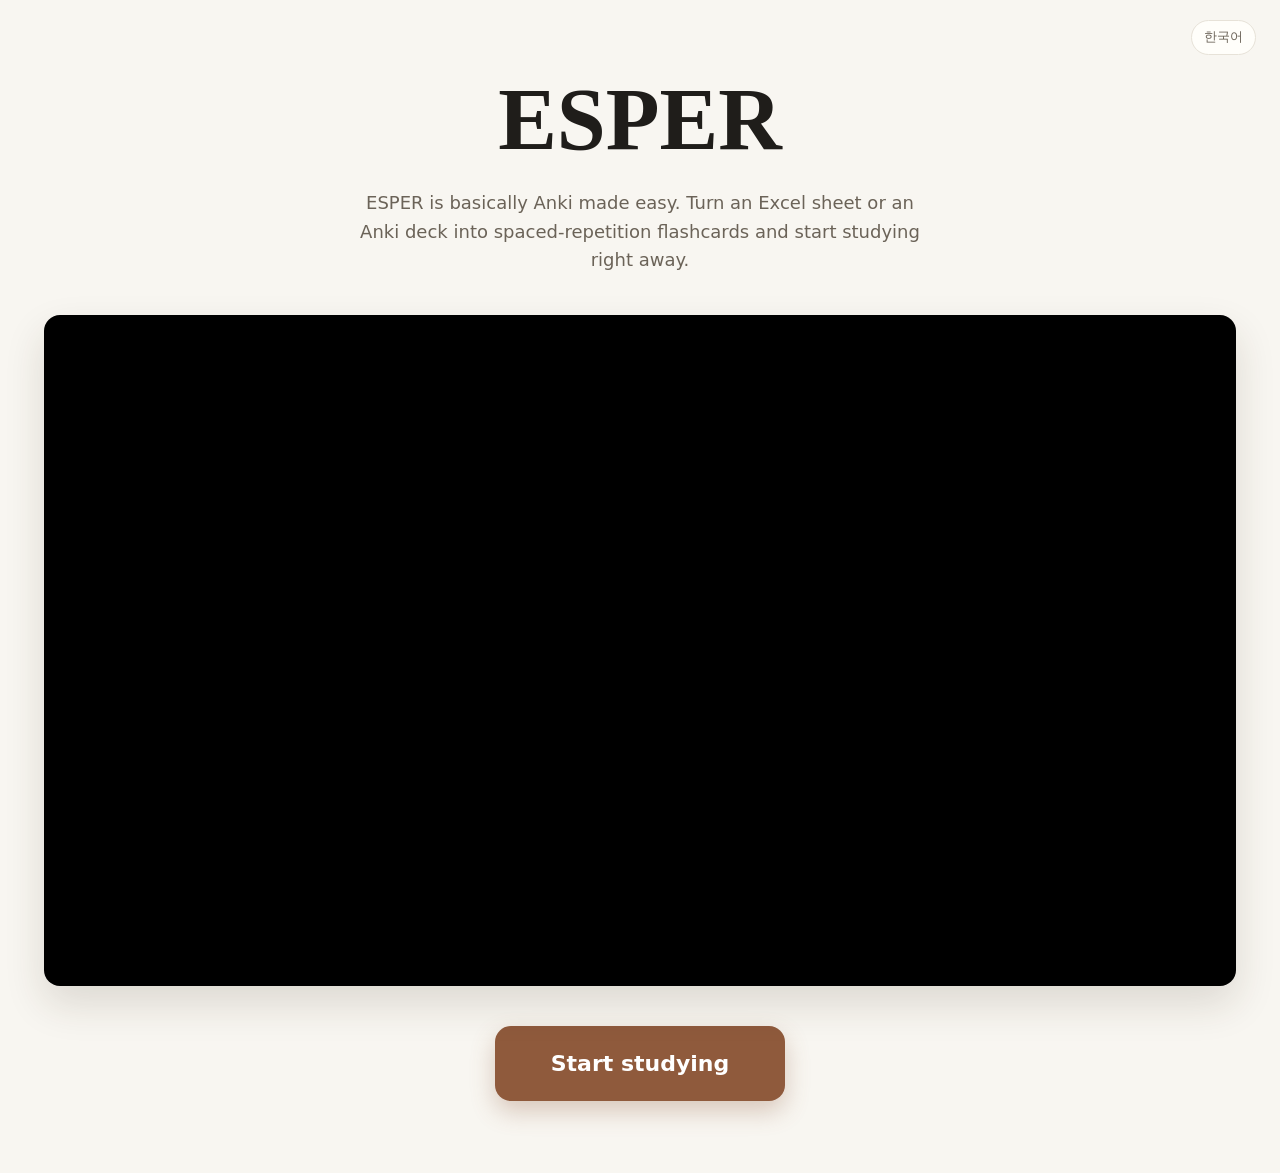
==== tutorial.html @ f26ef938 "Add tutorial page, region-based default language, Tutorial header button Co-authored-by: Copilot <22" ====
<!doctype html>
<html lang="en">
  <head>
    <meta charset="utf-8" />
    <meta name="viewport" content="width=device-width, initial-scale=1" />
    <title>ESPER Tutorial</title>
    <link rel="stylesheet" href="landing.css" />
  </head>
  <body>
    <button type="button" class="lang" data-lang-toggle aria-label="Language">한국어</button>

    <main>
      <h1>ESPER</h1>
      <p class="intro" data-i18n="intro">ESPER is basically Anki made easy. Turn an Excel sheet or an Anki deck into spaced-repetition flashcards and start studying right away.</p>

      <div class="video">
        <iframe
          src="https://www.youtube-nocookie.com/embed/8T2uMGmNtFw?autoplay=1&mute=1&playsinline=1&rel=0"
          title="ESPER demo"
          allow="autoplay; accelerometer; clipboard-write; encrypted-media; gyroscope; picture-in-picture"
          allowfullscreen
        ></iframe>
      </div>

      <a class="start" href="./" data-i18n="start">Start studying</a>
    </main>

    <script>
      const T = {
        en: {
          intro: 'ESPER is basically Anki made easy. Turn an Excel sheet or an Anki deck into spaced-repetition flashcards and start studying right away.',
          start: 'Start studying',
          toggle: '한국어',
        },
        ko: {
          intro: 'ESPER는 쉬운 Anki예요. 엑셀 파일이나 Anki 덱을 간격 반복 플래시카드로 바꿔서 바로 학습을 시작해 보세요.',
          start: '학습하러 가기',
          toggle: 'English',
        },
      };
      let lang = localStorage.getItem('esper-landing-lang')
        || (Intl.DateTimeFormat().resolvedOptions().timeZone === 'Asia/Seoul' ? 'ko' : 'en');
      function apply() {
        document.documentElement.lang = lang;
        document.querySelectorAll('[data-i18n]').forEach((el) => { el.textContent = T[lang][el.dataset.i18n]; });
        document.querySelector('[data-lang-toggle]').textContent = T[lang].toggle;
      }
      document.querySelector('[data-lang-toggle]').addEventListener('click', () => {
        lang = lang === 'ko' ? 'en' : 'ko';
        localStorage.setItem('esper-landing-lang', lang);
        apply();
      });
      apply();
    </script>
  </body>
</html>
---- landing.css ----
* { box-sizing: border-box; }

body {
  margin: 0;
  background: #f8f6f1;
  color: #1f1d1a;
  font-family: 'Inter', 'Noto Sans KR', 'Apple SD Gothic Neo', 'Malgun Gothic', system-ui, sans-serif;
  -webkit-font-smoothing: antialiased;
  line-height: 1.6;
}

.lang {
  position: absolute;
  top: 20px;
  right: 24px;
  padding: 6px 12px;
  border: 1px solid #e7e2d8;
  border-radius: 999px;
  background: #fffefa;
  color: #6b6358;
  font: inherit;
  font-size: 13px;
  cursor: pointer;
}

main {
  display: flex;
  max-width: 1240px;
  min-height: 100vh;
  margin: 0 auto;
  padding: 72px 24px;
  flex-direction: column;
  align-items: center;
  justify-content: center;
  text-align: center;
}

h1 {
  margin: 0;
  font-family: Georgia, 'Times New Roman', serif;
  font-size: clamp(48px, 10vw, 88px);
  line-height: 1.1;
}

.intro {
  max-width: 560px;
  margin: 20px 0 40px;
  color: #6b6358;
  font-size: 18px;
}

.video {
  position: relative;
  width: 100%;
  aspect-ratio: 16 / 9;
  overflow: hidden;
  border-radius: 16px;
  background: #000;
  box-shadow: 0 18px 40px rgba(60, 40, 20, .14);
}

.video iframe {
  position: absolute;
  inset: 0;
  width: 100%;
  height: 100%;
  border: 0;
}

.start {
  display: inline-flex;
  margin-top: 40px;
  padding: 20px 56px;
  border-radius: 16px;
  background: #8f5a3c;
  color: #fff;
  font-size: 22px;
  font-weight: 700;
  text-decoration: none;
  box-shadow: 0 10px 24px rgba(143, 90, 60, .3);
  transition: background .2s, transform .2s;
}

.start:hover {
  background: #6f452f;
  transform: translateY(-2px);
}
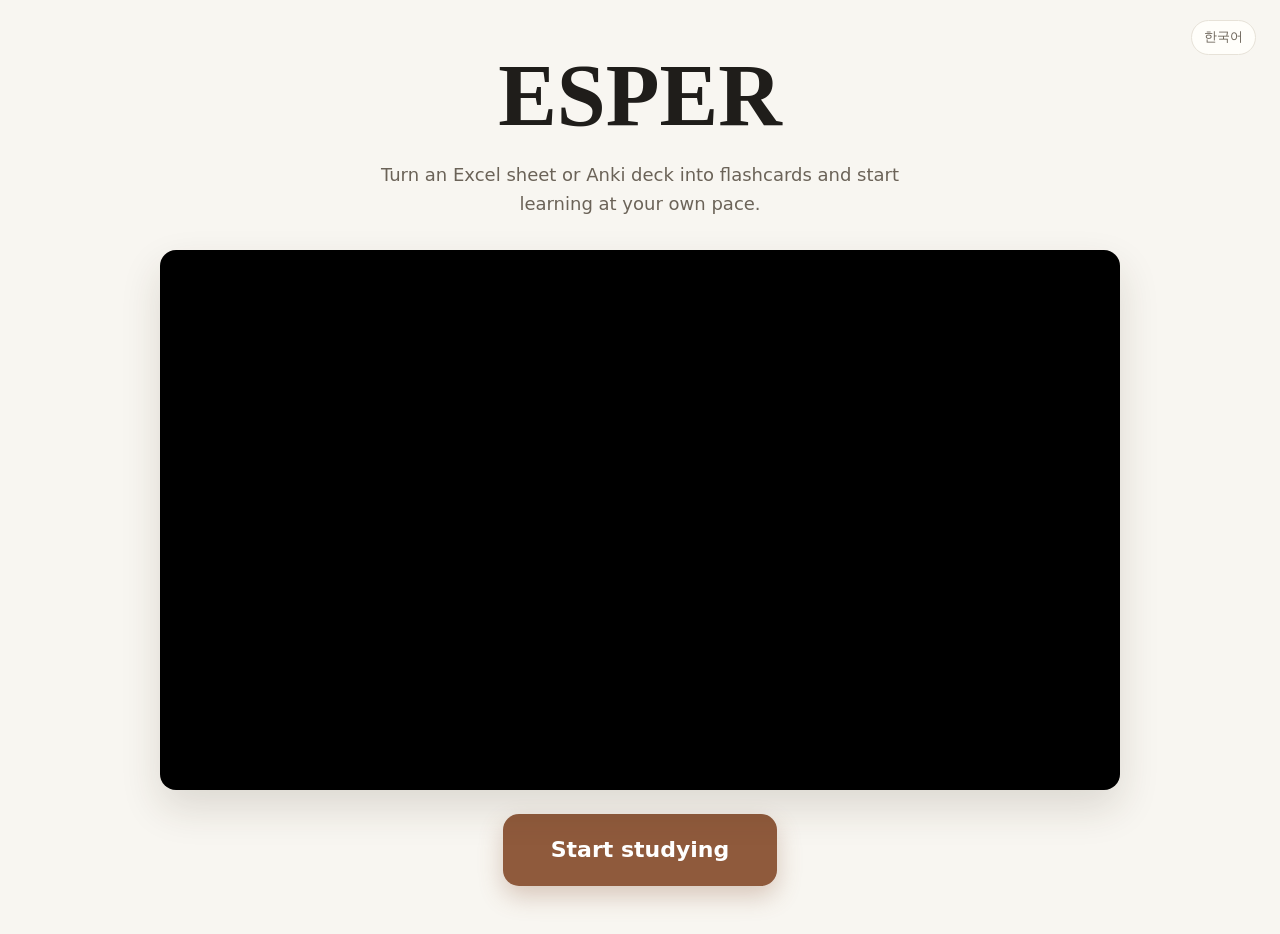
==== commit 94d81df8: "Simplify tutorial landing page Restore language switching and autoplay the intro video.  Co-authored" ====
--- a/tutorial.html
+++ b/tutorial.html
@@ -1,39 +1,39 @@
 <!doctype html>
-<html lang="en">
+<html lang="ko">
   <head>
     <meta charset="utf-8" />
     <meta name="viewport" content="width=device-width, initial-scale=1" />
-    <title>ESPER Tutorial</title>
+    <title>ESPER 소개</title>
     <link rel="stylesheet" href="landing.css" />
   </head>
   <body>
-    <button type="button" class="lang" data-lang-toggle aria-label="Language">한국어</button>
+    <button type="button" class="lang" data-lang-toggle aria-label="언어">English</button>
 
     <main>
       <h1>ESPER</h1>
-      <p class="intro" data-i18n="intro">ESPER is basically Anki made easy. Turn an Excel sheet or an Anki deck into spaced-repetition flashcards and start studying right away.</p>
+      <p class="intro" data-i18n="intro">엑셀이나 Anki 덱을 간편하게 플래시카드로 바꾸고, 나만의 속도로 학습해 보세요.</p>
 
       <div class="video">
         <iframe
-          src="https://www.youtube-nocookie.com/embed/8T2uMGmNtFw?autoplay=1&mute=1&playsinline=1&rel=0"
-          title="ESPER demo"
+          src="https://www.youtube-nocookie.com/embed/J7beSHbJy94?autoplay=1&mute=1&start=5&cc_load_policy=1&cc_lang_pref=ko&playsinline=1&rel=0"
+          title="ESPER 소개 영상"
           allow="autoplay; accelerometer; clipboard-write; encrypted-media; gyroscope; picture-in-picture"
           allowfullscreen
         ></iframe>
       </div>
 
-      <a class="start" href="./" data-i18n="start">Start studying</a>
+      <a class="start" href="./" data-i18n="start">학습하러 가기</a>
     </main>
 
     <script>
       const T = {
         en: {
-          intro: 'ESPER is basically Anki made easy. Turn an Excel sheet or an Anki deck into spaced-repetition flashcards and start studying right away.',
+          intro: 'Turn an Excel sheet or Anki deck into flashcards and start learning at your own pace.',
           start: 'Start studying',
           toggle: '한국어',
         },
         ko: {
-          intro: 'ESPER는 쉬운 Anki예요. 엑셀 파일이나 Anki 덱을 간격 반복 플래시카드로 바꿔서 바로 학습을 시작해 보세요.',
+          intro: '엑셀이나 Anki 덱을 간편하게 플래시카드로 바꾸고, 나만의 속도로 학습해 보세요.',
           start: '학습하러 가기',
           toggle: 'English',
         },
--- a/landing.css
+++ b/landing.css
@@ -25,10 +25,10 @@
 
 main {
   display: flex;
+  min-height: 100vh;
   max-width: 1240px;
-  min-height: 100vh;
   margin: 0 auto;
-  padding: 72px 24px;
+  padding: 48px 24px;
   flex-direction: column;
   align-items: center;
   justify-content: center;
@@ -44,7 +44,7 @@
 
 .intro {
   max-width: 560px;
-  margin: 20px 0 40px;
+  margin: 16px 0 32px;
   color: #6b6358;
   font-size: 18px;
 }
@@ -52,6 +52,7 @@
 .video {
   position: relative;
   width: 100%;
+  max-width: 960px;
   aspect-ratio: 16 / 9;
   overflow: hidden;
   border-radius: 16px;
@@ -69,8 +70,8 @@
 
 .start {
   display: inline-flex;
-  margin-top: 40px;
-  padding: 20px 56px;
+  margin-top: 24px;
+  padding: 18px 48px;
   border-radius: 16px;
   background: #8f5a3c;
   color: #fff;
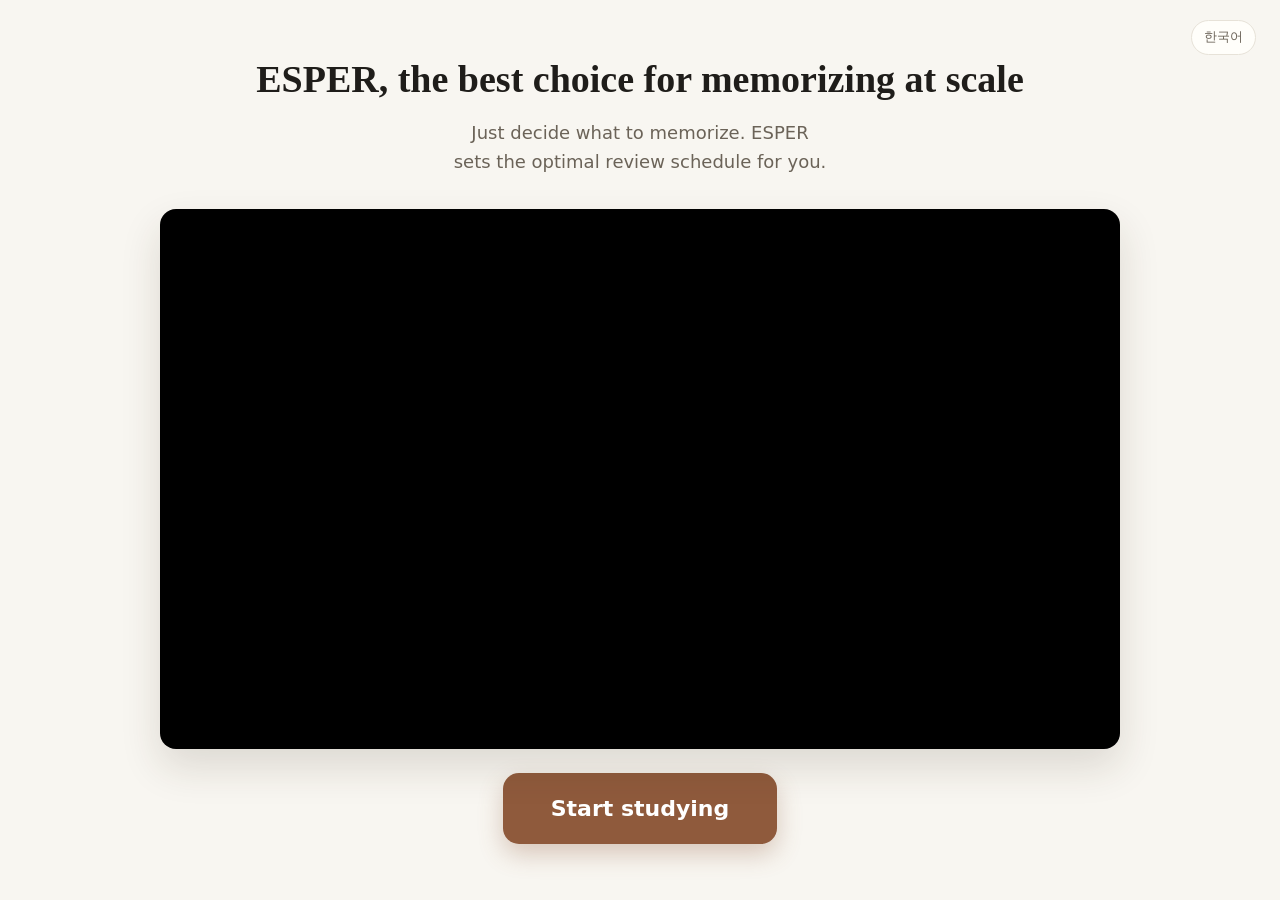
==== commit d49543ee: "Tutorial Page revision" ====
--- a/tutorial.html
+++ b/tutorial.html
@@ -4,18 +4,18 @@
     <meta charset="utf-8" />
     <meta name="viewport" content="width=device-width, initial-scale=1" />
     <title>ESPER 소개</title>
-    <link rel="stylesheet" href="landing.css" />
+    <link rel="stylesheet" href="landing.css?v=6" />
   </head>
   <body>
     <button type="button" class="lang" data-lang-toggle aria-label="언어">English</button>
 
     <main>
-      <h1>ESPER</h1>
-      <p class="intro" data-i18n="intro">엑셀이나 Anki 덱을 간편하게 플래시카드로 바꾸고, 나만의 속도로 학습해 보세요.</p>
+      <h1 data-i18n="headline">ESPER, 대량 암기를 위한 최고의 선택</h1>
+      <p class="intro" data-i18n="intro">무엇을 외울지만 정하세요. 최적의 복습 주기는 ESPER가 알아서 설정해 드립니다.</p>
 
       <div class="video">
         <iframe
-          src="https://www.youtube-nocookie.com/embed/J7beSHbJy94?autoplay=1&mute=1&start=5&cc_load_policy=1&cc_lang_pref=ko&playsinline=1&rel=0"
+          data-video
           title="ESPER 소개 영상"
           allow="autoplay; accelerometer; clipboard-write; encrypted-media; gyroscope; picture-in-picture"
           allowfullscreen
@@ -28,14 +28,18 @@
     <script>
       const T = {
         en: {
-          intro: 'Turn an Excel sheet or Anki deck into flashcards and start learning at your own pace.',
+          headline: 'ESPER, the best choice for memorizing at scale',
+          intro: 'Just decide what to memorize. ESPER sets the optimal review schedule for you.',
           start: 'Start studying',
           toggle: '한국어',
+          videoTitle: 'ESPER introduction video',
         },
         ko: {
-          intro: '엑셀이나 Anki 덱을 간편하게 플래시카드로 바꾸고, 나만의 속도로 학습해 보세요.',
+          headline: 'ESPER, 대량 암기를 위한 최고의 선택',
+          intro: '무엇을 외울지만 정하세요. 최적의 복습 주기는 ESPER가 알아서 설정해 드립니다.',
           start: '학습하러 가기',
           toggle: 'English',
+          videoTitle: 'ESPER 소개 영상',
         },
       };
       let lang = localStorage.getItem('esper-landing-lang')
@@ -44,6 +48,10 @@
         document.documentElement.lang = lang;
         document.querySelectorAll('[data-i18n]').forEach((el) => { el.textContent = T[lang][el.dataset.i18n]; });
         document.querySelector('[data-lang-toggle]').textContent = T[lang].toggle;
+        const src = `https://www.youtube-nocookie.com/embed/J7beSHbJy94?autoplay=1&mute=1&start=1&cc_load_policy=1&cc_lang_pref=${lang}&hl=${lang}&playsinline=1&rel=0`;
+        const video = document.querySelector('[data-video]');
+        if (video.getAttribute('src') !== src) video.setAttribute('src', src);
+        video.title = T[lang].videoTitle;
       }
       document.querySelector('[data-lang-toggle]').addEventListener('click', () => {
         lang = lang === 'ko' ? 'en' : 'ko';
--- a/landing.css
+++ b/landing.css
@@ -38,15 +38,19 @@
 h1 {
   margin: 0;
   font-family: Georgia, 'Times New Roman', serif;
-  font-size: clamp(48px, 10vw, 88px);
-  line-height: 1.1;
+  font-size: clamp(24px, 3vw, 38px);
+  line-height: 1.25;
+  word-break: keep-all;
+  text-wrap: balance;
 }
 
 .intro {
-  max-width: 560px;
+  max-width: 640px;
   margin: 16px 0 32px;
   color: #6b6358;
   font-size: 18px;
+  word-break: keep-all;
+  text-wrap: balance;
 }
 
 .video {
